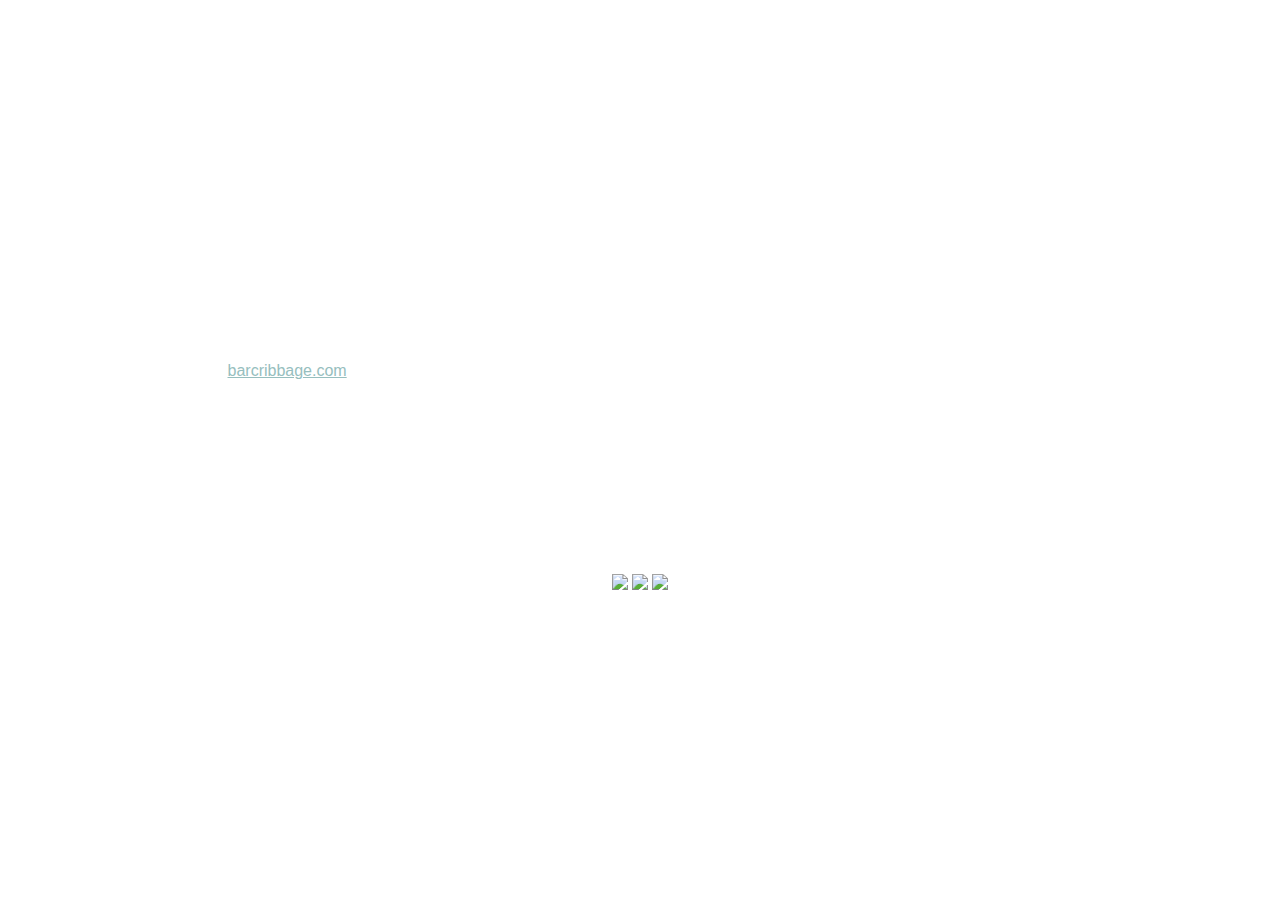
==== bar-cribbage.html @ 13dbdcdc "Changed bar cribbage" ====
<html lang="en">

<head>
    <meta charset="utf-8">
    <meta name="viewport" content="width=device-width, initial-scale=1.0">
    <link rel="stylesheet" href="styles.css">
    <link rel="stylesheet" href="overlay.css">
</head>

<body>
    <main>
        <section class="site-info">
            <h1>Bar Cribbage</h1>
            <a href="https://barcribbage.com" target="_blank">barcribbage.com</a>
            <p>
                Bar Cribbage is a traditional family game, which is a modification of Cribbage. My father, as a coding
                exercise, decided to recreate the game as a web application using Angular. I designed and developed the
                "front end," giving the game its signature appearance. This app uses Google Firebase for authentication
                and user setting management, although I was not involved in the implementation of these features or any
                of the game's functionality, outside of UI considerations.
            </p>
            <ul>
                <li>Created a uniform style for text, menus, buttons</li>
                <li>Designed a splash page containing the rules</li>
                <li>Implemented an easy-to-understand interface containing turns, hands, and scoring</li>
                <li>Created pages for logging in and managing user settings; will be used for multiplayer features</li>
            </ul>
        </section>
        <section class="images-mobile">
            <img src="assets/bar-cribbage/turn.png" />
            <img src="assets/bar-cribbage/rules.png" />
            <img src="assets/bar-cribbage/login.png" />
        </section>
    </main>
</body>

</html>
---- styles.css ----
* {
    font-family: "Trebuchet MS", Helvetica, sans-serif;
    box-sizing: border-box;
}

a {
    color: #96bebe;
}

h1 {
    margin: 0;
}
---- overlay.css ----
body {
    display: flex;
    color: white;
    padding: 1.5rem;
    margin: 0;
}

main {
    display: flex;
    align-items: center;
    flex-direction: column;
    max-width: 825px;
    margin: auto;
}

.site-info h1 {
    font-size: 3rem;
}

.site-info p, ul {
    margin-bottom: 0;
}

.images {
    margin-top: 1rem;
}

.images > div {
    margin-bottom: 1rem;
}

.images > div:last-of-type {
    margin: 0;
}

.images div img {
    height: 350px;
    width: auto;
}

.images div img:first-of-type {
    margin-right: 1rem;
}

@media screen and (max-width: 850px) {
    .images div img {
        height: auto;
        width: 100%;
    }

    .images div img:first-of-type {
        margin-bottom: 1rem;
    }
}
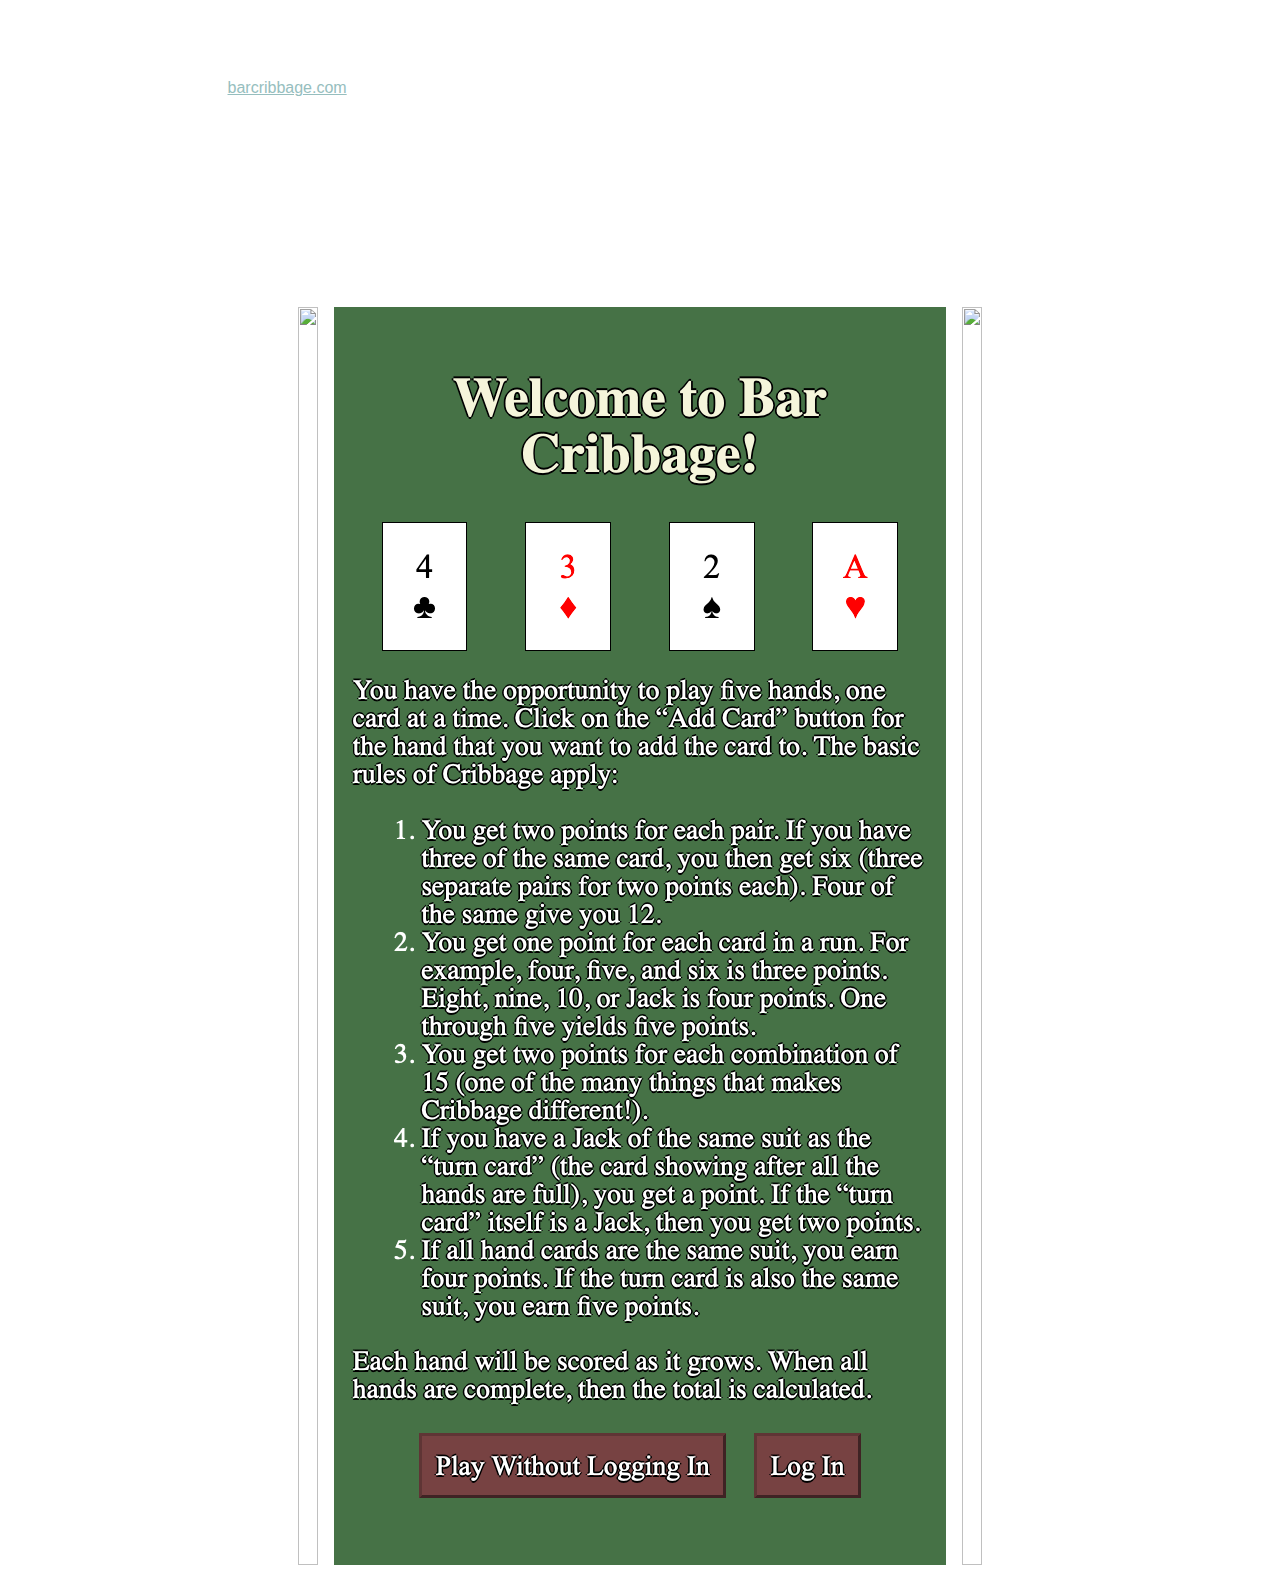
==== commit 119850a8: "Created responsive view for overlays" ====
--- a/bar-cribbage.html
+++ b/bar-cribbage.html
@@ -20,16 +20,26 @@
                 of the game's functionality, outside of UI considerations.
             </p>
             <ul>
-                <li>Created a uniform style for text, menus, buttons</li>
-                <li>Designed a splash page containing the rules</li>
-                <li>Implemented an easy-to-understand interface containing turns, hands, and scoring</li>
-                <li>Created pages for logging in and managing user settings; will be used for multiplayer features</li>
+                <li>
+                    Created a uniform style for text, menus, buttons
+                </li>
+                <li>
+                    Designed a splash page containing the rules
+                </li>
+                <li>
+                    Implemented an easy-to-understand interface containing turns, hands, and scoring
+                </li>
+                <li>
+                    Created pages for logging in and managing user settings; will be used for multiplayer features
+                </li>
             </ul>
         </section>
-        <section class="images-mobile">
-            <img src="assets/bar-cribbage/turn.png" />
-            <img src="assets/bar-cribbage/rules.png" />
-            <img src="assets/bar-cribbage/login.png" />
+        <section class="images mobile-only">
+            <div class="mobile">
+                <img src="assets/bar-cribbage/turn.png" />
+                <img src="assets/bar-cribbage/rules.png" />
+                <img src="assets/bar-cribbage/login.png" />
+            </div>
         </section>
     </main>
 </body>
--- a/styles.css
+++ b/styles.css
@@ -1,6 +1,11 @@
 * {
     font-family: "Trebuchet MS", Helvetica, sans-serif;
     box-sizing: border-box;
+}
+
+body {
+    margin: 0;
+    display: flex;
 }
 
 a {
@@ -9,4 +14,22 @@
 
 h1 {
     margin: 0;
+}
+
+button {
+    border-radius: 0;
+    border: 2px solid white;
+    color: white;
+    background: black;
+    font-size: 1rem;
+    padding: .25rem 1rem;
+    margin-top: .75rem;
+    transition: .3s all;
+    cursor: pointer;
+    transition: .3s all;
+}
+
+button:hover {
+    background: white;
+    color: black;
 }--- a/overlay.css
+++ b/overlay.css
@@ -1,55 +1,139 @@
+/* Universal */
+
 body {
-    display: flex;
     color: white;
     padding: 1.5rem;
-    margin: 0;
+    height: 100%;
 }
 
 main {
     display: flex;
     align-items: center;
+    justify-content: center;
     flex-direction: column;
     max-width: 825px;
     margin: auto;
+    padding: 0 0 1.5rem 0;
 }
 
 .site-info h1 {
     font-size: 3rem;
 }
 
-.site-info p, ul {
+.site-info p {
     margin-bottom: 0;
 }
 
+/* Image Section */
+
 .images {
-    margin-top: 1rem;
+    display: flex;
 }
 
-.images > div {
+.desktop-mobile img {
+    height: 350px;
     margin-bottom: 1rem;
 }
 
-.images > div:last-of-type {
+.desktop-mobile img:last-of-type {
     margin: 0;
 }
 
-.images div img {
-    height: 350px;
-    width: auto;
-}
-
-.images div img:first-of-type {
+.desktop {
     margin-right: 1rem;
 }
 
-@media screen and (max-width: 850px) {
-    .images div img {
-        height: auto;
-        width: 100%;
+.desktop img {
+    width: 100%;
+}
+
+/* Mobile Images */
+
+.mobile-only div {
+    width: 100%;
+    display: flex;
+    flex-direction: row;
+}
+
+.mobile-only img {
+    height: auto !important;
+    width: 100%;
+    margin-right: 1rem;
+}
+
+.mobile-only img:last-of-type {
+    margin: 0;
+}
+
+/* Responsive */
+
+@media screen and (max-width: 825px) {
+    .desktop-mobile {
+        display: flex;
+        flex-direction: column-reverse;
     }
 
-    .images div img:first-of-type {
+    .desktop-mobile .desktop {
+        display: flex;
+        flex-direction: column;
+        margin: 0;
+    }
+
+    .desktop-mobile  .mobile {
         margin-bottom: 1rem;
+    }
+
+    .desktop-mobile .desktop img, .desktop-mobile .mobile img {
+        width: 100%;
+        height: auto !important;
+    }
+
+    .mobile {
+        display: flex;
+        flex-direction: row;
+        justify-content: space-between;
+    }
+
+    .mobile img {
+        margin: 0 1rem 0 0 !important;
+    }
+
+    .mobile img:last-of-type {
+        margin: 0 !important;
+    }
+}
+
+@media screen and (max-width: 600px) {
+    main {
+        padding-top: 3.5rem;
+    }
+
+    .desktop-mobile {
+        flex-direction: column-reverse !important;
+    }
+
+    .images, .mobile {
+        flex-direction: column;
+    }
+    
+    .mobile img {
+        margin-bottom: 1rem !important;
+    }
+
+    .desktop img:last-of-type {
+        margin: 0 !important;
+    }
+
+    .mobile-only div {
+        flex-direction: column;
+    }
+
+    .mobile-only div img:last-of-type {
+        margin: 0 !important;
+    }
+
+    .mobile-only .mobile {
+        margin: 0;
     }
 }
 
